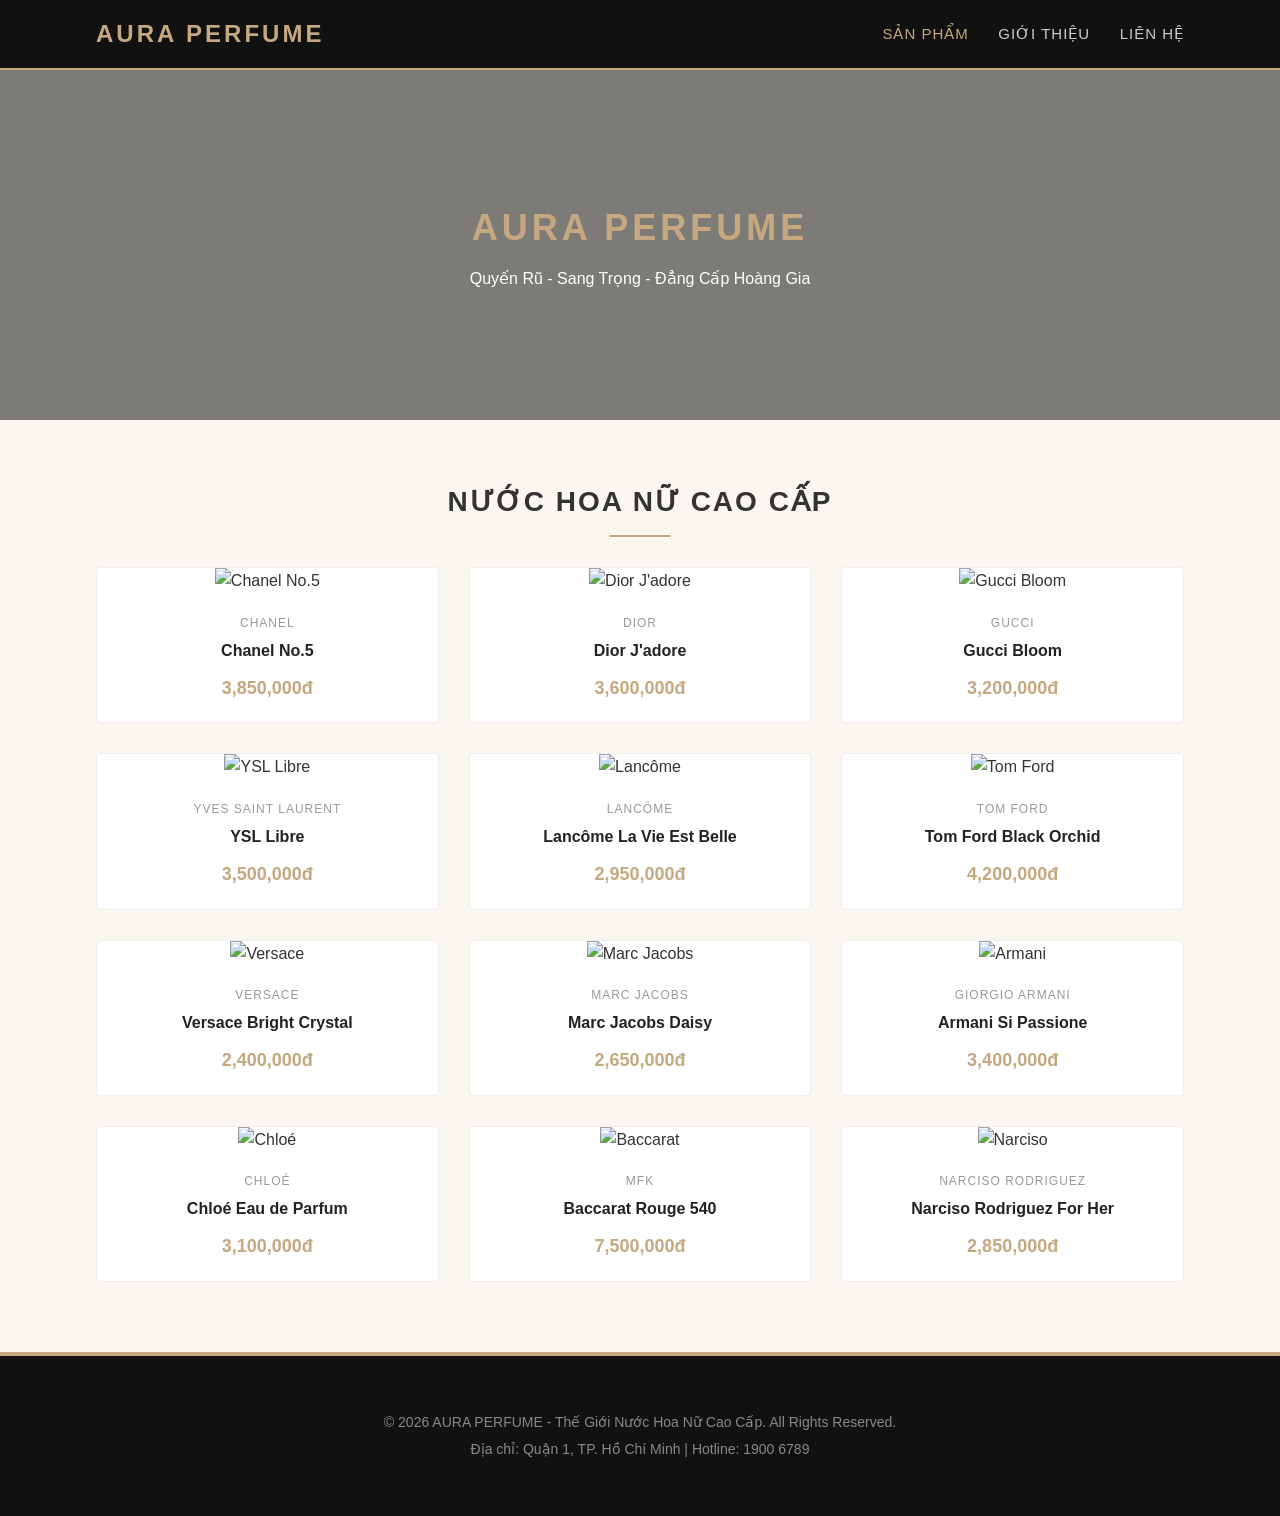
==== index.html @ ec14a526 "up" ====
<!DOCTYPE html>
<html lang="vi">
<head>
    <meta charset="UTF-8">
    <meta name="viewport" content="width=device-width, initial-scale=1.0">
    <title>Aura Perfume - Thế Giới Nước Hoa Nữ Cao Cấp</title>
    <link rel="stylesheet" href="css/style.css">
</head>
<body>
    <header>
        <div class="container navbar">
            <a href="index.html" class="logo">AURA PERFUME</a>
            <nav>
                <a href="index.html" class="active">Sản Phẩm</a>
                <!-- Đi vào thư mục html/ để mở các trang con -->
                <a href="html/gioi-thieu.html">Giới Thiệu</a>
                <a href="html/lien-he.html">Liên Hệ</a>
            </nav>
        </div>
    </header>

    <div class="hero">
        <h1>AURA PERFUME</h1>
        <p>Quyến Rũ - Sang Trọng - Đẳng Cấp Hoàng Gia</p>
    </div>

    <main class="container">
        <h2 class="section-title">Nước Hoa Nữ Cao Cấp</h2>
        <div class="product-grid">
            
            <!-- SP 1 -->
            <div class="product-card" onclick="xemChiTiet(1, 'Chanel No.5', 'Chanel', '3,850,000đ', 'https://images.unsplash.com/photo-1541643600914-78b084683601?auto=format&fit=crop&q=80&w=400')">
                <img src="https://images.unsplash.com/photo-1541643600914-78b084683601?auto=format&fit=crop&q=80&w=400" alt="Chanel No.5" class="product-img">
                <div class="product-info">
                    <div class="brand">Chanel</div>
                    <div class="product-name">Chanel No.5</div>
                    <div class="price">3,850,000đ</div>
                </div>
            </div>

            <!-- SP 2 -->
            <div class="product-card" onclick="xemChiTiet(2, 'Dior J\'adore', 'Dior', '3,600,000đ', 'https://images.unsplash.com/photo-1594035910387-fea47794261f?auto=format&fit=crop&q=80&w=400')">
                <img src="https://images.unsplash.com/photo-1594035910387-fea47794261f?auto=format&fit=crop&q=80&w=400" alt="Dior J'adore" class="product-img">
                <div class="product-info">
                    <div class="brand">Dior</div>
                    <div class="product-name">Dior J'adore</div>
                    <div class="price">3,600,000đ</div>
                </div>
            </div>

            <!-- SP 3 -->
            <div class="product-card" onclick="xemChiTiet(3, 'Gucci Bloom', 'Gucci', '3,200,000đ', 'https://images.unsplash.com/photo-1592945403244-b3fbafd7f539?auto=format&fit=crop&q=80&w=400')">
                <img src="https://images.unsplash.com/photo-1592945403244-b3fbafd7f539?auto=format&fit=crop&q=80&w=400" alt="Gucci Bloom" class="product-img">
                <div class="product-info">
                    <div class="brand">Gucci</div>
                    <div class="product-name">Gucci Bloom</div>
                    <div class="price">3,200,000đ</div>
                </div>
            </div>

            <!-- SP 4 -->
             <div class="product-card" onclick="xemChiTiet(4, 'YSL Libre', 'Yves Saint Laurent', '3,500,000đ', 'https://images.unsplash.com/photo-1547887537-6158d64c35b3?auto=format&fit=crop&q=80&w=400')">
                <img src="https://images.unsplash.com/photo-1547887537-6158d64c35b3?auto=format&fit=crop&q=80&w=400" alt="YSL Libre" class="product-img">
                <div class="product-info">
                    <div class="brand">Yves Saint Laurent</div>
                    <div class="product-name">YSL Libre</div>
                    <div class="price">3,500,000đ</div>
                </div>
            </div>

            <!-- SP 5 -->
            <div class="product-card" onclick="xemChiTiet(5, 'Lancôme La Vie Est Belle', 'Lancôme', '2,950,000đ', 'https://images.unsplash.com/photo-1588405748373-122b2321bc31?auto=format&fit=crop&q=80&w=400')">
                <img src="https://images.unsplash.com/photo-1588405748373-122b2321bc31?auto=format&fit=crop&q=80&w=400" alt="Lancôme" class="product-img">
                <div class="product-info">
                    <div class="brand">Lancôme</div>
                    <div class="product-name">Lancôme La Vie Est Belle</div>
                    <div class="price">2,950,000đ</div>
                </div>
            </div>

            <!-- SP 6 -->
            <div class="product-card" onclick="xemChiTiet(6, 'Tom Ford Black Orchid', 'Tom Ford', '4,200,000đ', 'https://images.unsplash.com/photo-1523293182086-7651a899d37f?auto=format&fit=crop&q=80&w=400')">
                <img src="https://images.unsplash.com/photo-1523293182086-7651a899d37f?auto=format&fit=crop&q=80&w=400" alt="Tom Ford" class="product-img">
                <div class="product-info">
                    <div class="brand">Tom Ford</div>
                    <div class="product-name">Tom Ford Black Orchid</div>
                    <div class="price">4,200,000đ</div>
                </div>
            </div>

            <!-- SP 7 -->
            <div class="product-card" onclick="xemChiTiet(7, 'Versace Bright Crystal', 'Versace', '2,400,000đ', 'https://images.unsplash.com/photo-1595425970377-c9703cf48b6d?auto=format&fit=crop&q=80&w=400')">
                <img src="https://images.unsplash.com/photo-1595425970377-c9703cf48b6d?auto=format&fit=crop&q=80&w=400" alt="Versace" class="product-img">
                <div class="product-info">
                    <div class="brand">Versace</div>
                    <div class="product-name">Versace Bright Crystal</div>
                    <div class="price">2,400,000đ</div>
                </div>
            </div>

            <!-- SP 8 -->
            <div class="product-card" onclick="xemChiTiet(8, 'Marc Jacobs Daisy', 'Marc Jacobs', '2,650,000đ', 'https://images.unsplash.com/photo-1557170334-a9632e77c6e4?auto=format&fit=crop&q=80&w=400')">
                <img src="https://images.unsplash.com/photo-1557170334-a9632e77c6e4?auto=format&fit=crop&q=80&w=400" alt="Marc Jacobs" class="product-img">
                <div class="product-info">
                    <div class="brand">Marc Jacobs</div>
                    <div class="product-name">Marc Jacobs Daisy</div>
                    <div class="price">2,650,000đ</div>
                </div>
            </div>

            <!-- SP 9 -->
            <div class="product-card" onclick="xemChiTiet(9, 'Armani Si Passione', 'Giorgio Armani', '3,400,000đ', 'https://images.unsplash.com/photo-1616949755610-8c9bbc08f138?auto=format&fit=crop&q=80&w=400')">
                <img src="https://images.unsplash.com/photo-1616949755610-8c9bbc08f138?auto=format&fit=crop&q=80&w=400" alt="Armani" class="product-img">
                <div class="product-info">
                    <div class="brand">Giorgio Armani</div>
                    <div class="product-name">Armani Si Passione</div>
                    <div class="price">3,400,000đ</div>
                </div>
            </div>

            <!-- SP 10 -->
            <div class="product-card" onclick="xemChiTiet(10, 'Chloé Eau de Parfum', 'Chloé', '3,100,000đ', 'https://images.unsplash.com/photo-1563170351-be82bc888bb4?auto=format&fit=crop&q=80&w=400')">
                <img src="https://images.unsplash.com/photo-1563170351-be82bc888bb4?auto=format&fit=crop&q=80&w=400" alt="Chloé" class="product-img">
                <div class="product-info">
                    <div class="brand">Chloé</div>
                    <div class="product-name">Chloé Eau de Parfum</div>
                    <div class="price">3,100,000đ</div>
                </div>
            </div>

            <!-- SP 11 -->
            <div class="product-card" onclick="xemChiTiet(11, 'Baccarat Rouge 540', 'Maison Francis Kurkdjian', '7,500,000đ', 'https://images.unsplash.com/photo-1508746829417-e6f548d8d6ed?auto=format&fit=crop&q=80&w=400')">
                <img src="https://images.unsplash.com/photo-1508746829417-e6f548d8d6ed?auto=format&fit=crop&q=80&w=400" alt="Baccarat" class="product-img">
                <div class="product-info">
                    <div class="brand">MFK</div>
                    <div class="product-name">Baccarat Rouge 540</div>
                    <div class="price">7,500,000đ</div>
                </div>
            </div>

            <!-- SP 12 -->
            <div class="product-card" onclick="xemChiTiet(12, 'Narciso Rodriguez For Her', 'Narciso Rodriguez', '2,850,000đ', 'https://images.unsplash.com/photo-1594035910387-fea47794261f?auto=format&fit=crop&q=80&w=400')">
                <img src="https://images.unsplash.com/photo-1594035910387-fea47794261f?auto=format&fit=crop&q=80&w=400" alt="Narciso" class="product-img">
                <div class="product-info">
                    <div class="brand">Narciso Rodriguez</div>
                    <div class="product-name">Narciso Rodriguez For Her</div>
                    <div class="price">2,850,000đ</div>
                </div>
            </div>

        </div>
    </main>

    <footer>
        <div class="container">
            <p>&copy; 2026 AURA PERFUME - Thế Giới Nước Hoa Nữ Cao Cấp. All Rights Reserved.</p>
            <p>Địa chỉ: Quận 1, TP. Hồ Chí Minh | Hotline: 1900 6789</p>
        </div>
    </footer>
    <script src="js/script.js"></script>
</body>
</html>
---- css/style.css ----
* {
    margin: 0;
    padding: 0;
    box-sizing: border-box;
    font-family: 'Segoe UI', Tahoma, Geneva, Verdana, sans-serif;
}

body {
    background-color: #faf6f0; /* Màu nền kem ngọc trai quý phái */
    color: #333;
    line-height: 1.6;
}

.container {
    width: 85%;
    max-width: 1200px;
    margin: 0 auto;
    padding: 20px 0;
}

/* Header & Thanh Điều Hướng */
header {
    background-color: #111;
    color: #fff;
    position: sticky;
    top: 0;
    z-index: 1000;
    border-bottom: 2px solid #c5a880; /* Màu vàng gold */
}

.navbar {
    display: flex;
    justify-content: space-between;
    align-items: center;
    padding: 15px 0;
}

.logo {
    font-size: 24px;
    font-weight: bold;
    letter-spacing: 3px;
    color: #c5a880;
    text-decoration: none;
}

nav a {
    color: #ccc;
    text-decoration: none;
    margin-left: 25px;
    font-size: 15px;
    text-transform: uppercase;
    letter-spacing: 1px;
    transition: color 0.3s;
}

nav a:hover, nav a.active {
    color: #c5a880;
}

/* Banner Hero quảng cáo */
.hero {
    background: linear-gradient(rgba(0,0,0,0.5), rgba(0,0,0,0.5)), url('https://images.unsplash.com/photo-1592945403244-b3fbafd7f539?auto=format&fit=crop&q=80&w=1200') no-repeat center center/cover;
    height: 350px;
    display: flex;
    flex-direction: column;
    justify-content: center;
    align-items: center;
    color: #fff;
    text-align: center;
    margin-bottom: 40px;
}

.hero h1 {
    font-size: 36px;
    letter-spacing: 4px;
    margin-bottom: 10px;
    color: #c5a880;
}

/* Lưới hiển thị 12 sản phẩm */
.section-title {
    text-align: center;
    font-size: 28px;
    letter-spacing: 2px;
    margin-bottom: 30px;
    position: relative;
    text-transform: uppercase;
}

.section-title::after {
    content: '';
    display: block;
    width: 60px;
    height: 2px;
    background-color: #c5a880;
    margin: 10px auto 0;
}

.product-grid {
    display: grid;
    grid-template-columns: repeat(auto-fill, minmax(250px, 1fr));
    gap: 30px;
    margin-bottom: 50px;
}

.product-card {
    background-color: #fff;
    border: 1px solid #eee;
    border-radius: 4px;
    overflow: hidden;
    transition: transform 0.3s, box-shadow 0.3s;
    text-align: center;
    cursor: pointer;
}

.product-card:hover {
    transform: translateY(-5px);
    box-shadow: 0 10px 20px rgba(0,0,0,0.05);
}

.product-img {
    width: 100%;
    height: 280px;
    object-fit: cover;
}

.product-info {
    padding: 20px;
}

.brand {
    font-size: 12px;
    color: #999;
    text-transform: uppercase;
    letter-spacing: 1px;
    margin-bottom: 5px;
}

.product-name {
    font-size: 16px;
    font-weight: 600;
    margin-bottom: 10px;
    color: #222;
}

.price {
    color: #c5a880;
    font-weight: bold;
    font-size: 18px;
}

/* Trang Chi Tiết Sản Phẩm */
.detail-container {
    display: grid;
    grid-template-columns: 1fr 1fr;
    gap: 50px;
    background-color: #fff;
    padding: 40px;
    border-radius: 4px;
    box-shadow: 0 5px 15px rgba(0,0,0,0.02);
    margin-bottom: 50px;
}

.detail-img img {
    width: 100%;
    height: auto;
    border-radius: 4px;
}

.detail-content h2 {
    font-size: 32px;
    margin-bottom: 10px;
}

.detail-price {
    font-size: 24px;
    color: #c5a880;
    font-weight: bold;
    margin: 20px 0;
}

.btn-buy {
    background-color: #111;
    color: #fff;
    padding: 12px 30px;
    border: none;
    text-transform: uppercase;
    letter-spacing: 1px;
    font-weight: bold;
    cursor: pointer;
    transition: background 0.3s;
    margin-top: 20px;
}

.btn-buy:hover {
    background-color: #c5a880;
}

/* Các trang Tĩnh (Giới thiệu, Liên hệ) */
.static-page {
    background-color: #fff;
    padding: 40px;
    border-radius: 4px;
    box-shadow: 0 5px 15px rgba(0,0,0,0.02);
    margin-bottom: 50px;
}

.static-page p {
    margin-bottom: 20px;
}

.contact-form input, .contact-form textarea {
    width: 100%;
    padding: 12px;
    margin-bottom: 15px;
    border: 1px solid #ddd;
    border-radius: 4px;
}

/* Footer Chân Trang */
footer {
    background-color: #111;
    color: #888;
    text-align: center;
    padding: 30px 0;
    font-size: 14px;
    border-top: 4px solid #c5a880;
    margin-top: auto;
}

footer p {
    margin: 5px 0;
}
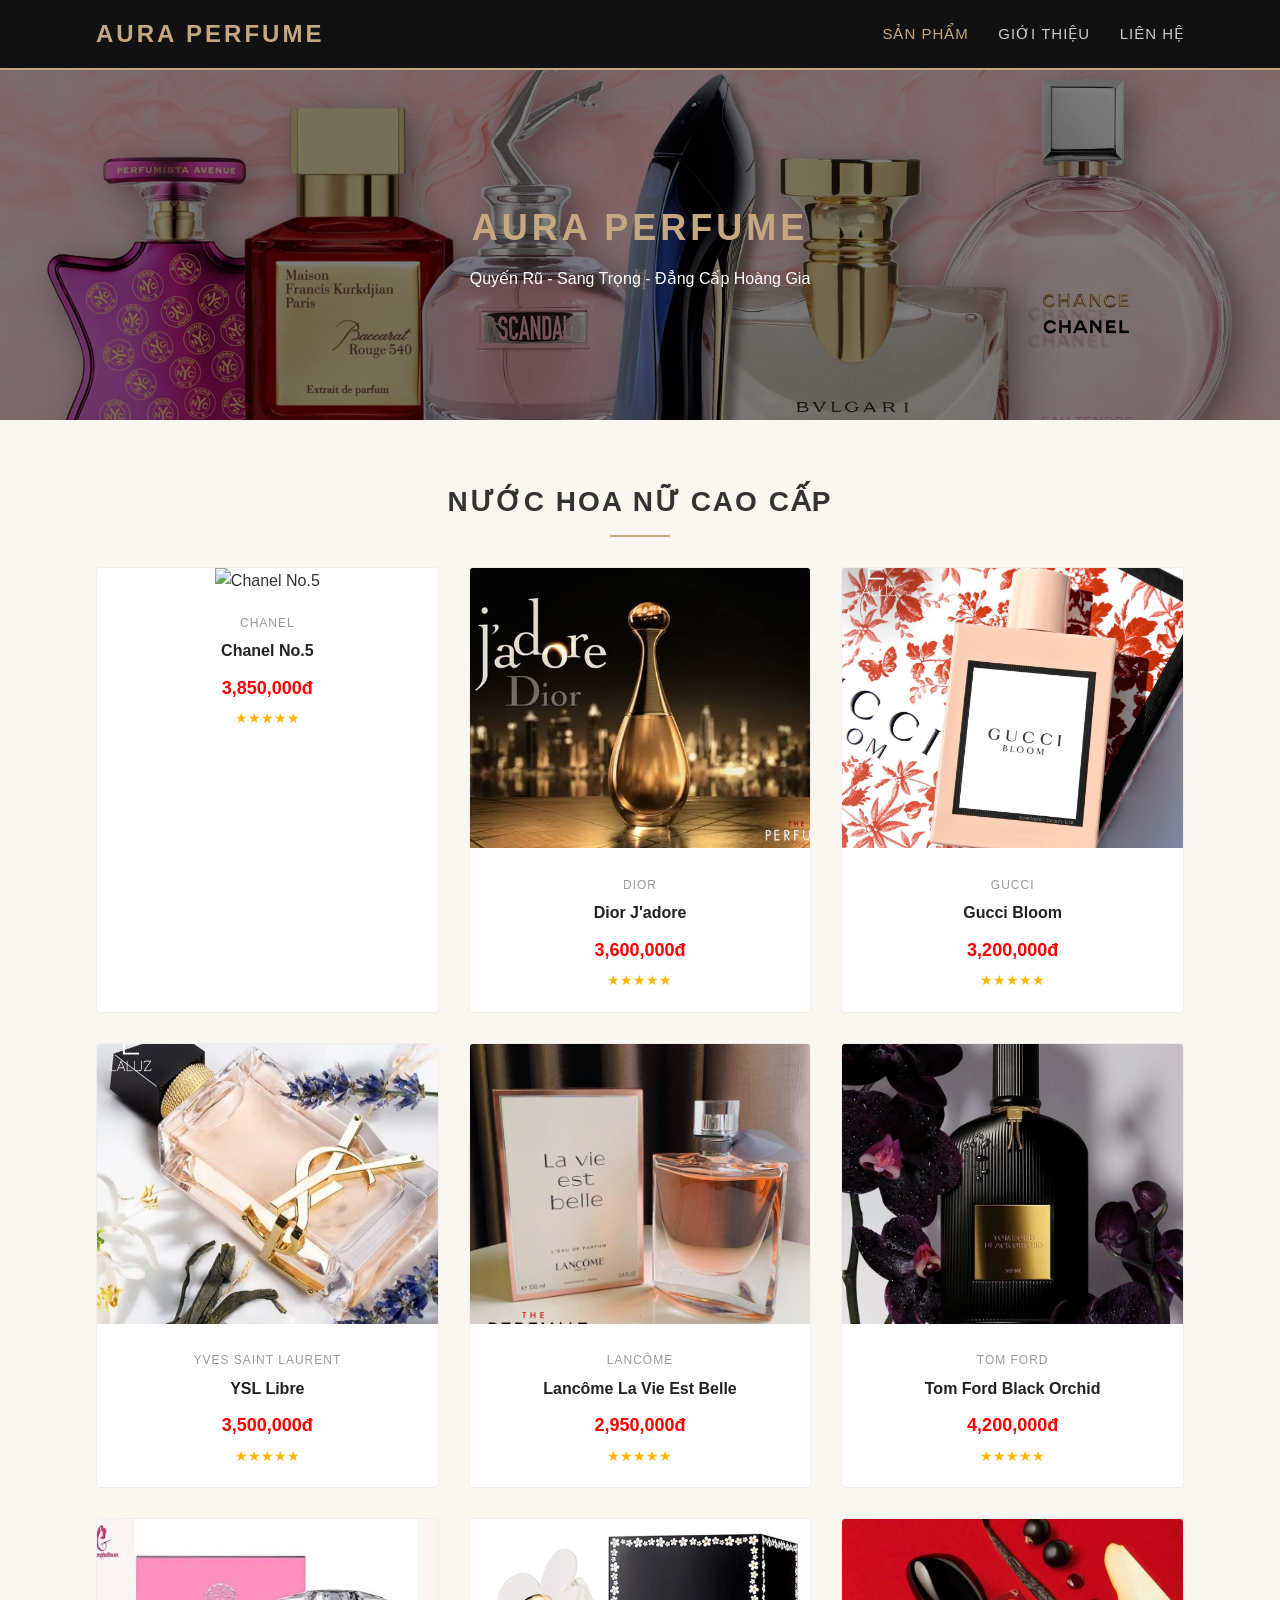
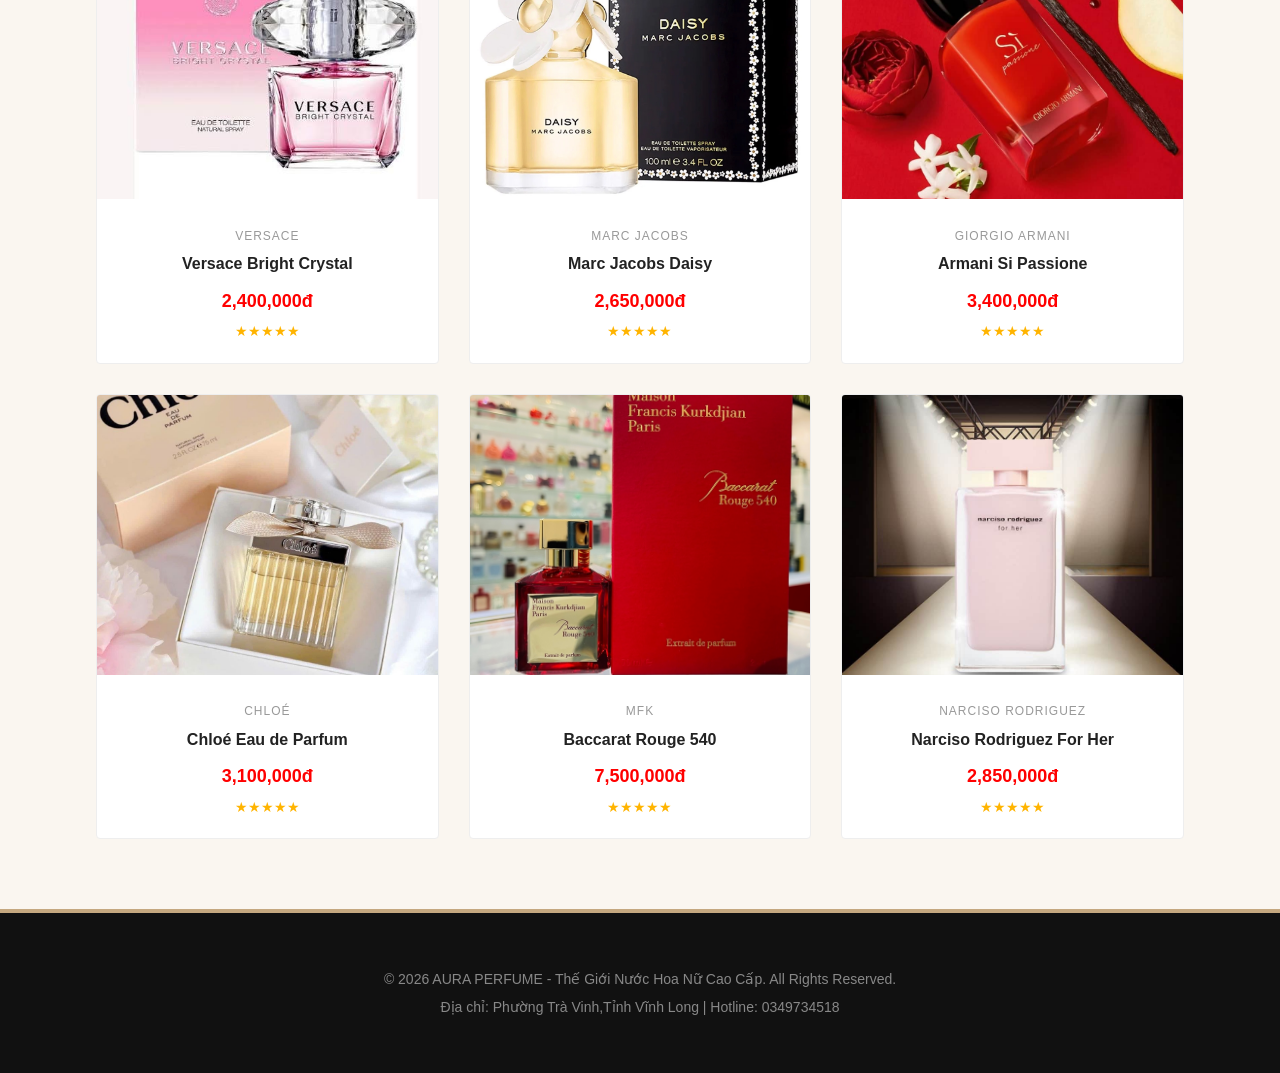
==== commit e39c4ee9: "up" ====
--- a/index.html
+++ b/index.html
@@ -35,116 +35,152 @@
                     <div class="brand">Chanel</div>
                     <div class="product-name">Chanel No.5</div>
                     <div class="price">3,850,000đ</div>
+                    <div class="rating">
+                      &#9733;&#9733;&#9733;&#9733;&#9733;
+                </div>
                 </div>
             </div>
 
             <!-- SP 2 -->
             <div class="product-card" onclick="xemChiTiet(2, 'Dior J\'adore', 'Dior', '3,600,000đ', 'https://images.unsplash.com/photo-1594035910387-fea47794261f?auto=format&fit=crop&q=80&w=400')">
-                <img src="https://images.unsplash.com/photo-1594035910387-fea47794261f?auto=format&fit=crop&q=80&w=400" alt="Dior J'adore" class="product-img">
+                <img src="assets/sp2.jpg" alt="Dior J'adore" class="product-img">
                 <div class="product-info">
                     <div class="brand">Dior</div>
                     <div class="product-name">Dior J'adore</div>
                     <div class="price">3,600,000đ</div>
+                    <div class="rating">
+                      &#9733;&#9733;&#9733;&#9733;&#9733;
+                </div>
                 </div>
             </div>
 
             <!-- SP 3 -->
             <div class="product-card" onclick="xemChiTiet(3, 'Gucci Bloom', 'Gucci', '3,200,000đ', 'https://images.unsplash.com/photo-1592945403244-b3fbafd7f539?auto=format&fit=crop&q=80&w=400')">
-                <img src="https://images.unsplash.com/photo-1592945403244-b3fbafd7f539?auto=format&fit=crop&q=80&w=400" alt="Gucci Bloom" class="product-img">
+                <img src="assets/sp3.jpg" alt="Gucci Bloom" class="product-img">
                 <div class="product-info">
                     <div class="brand">Gucci</div>
                     <div class="product-name">Gucci Bloom</div>
                     <div class="price">3,200,000đ</div>
+                    <div class="rating">
+                      &#9733;&#9733;&#9733;&#9733;&#9733;
+                </div>
                 </div>
             </div>
 
             <!-- SP 4 -->
              <div class="product-card" onclick="xemChiTiet(4, 'YSL Libre', 'Yves Saint Laurent', '3,500,000đ', 'https://images.unsplash.com/photo-1547887537-6158d64c35b3?auto=format&fit=crop&q=80&w=400')">
-                <img src="https://images.unsplash.com/photo-1547887537-6158d64c35b3?auto=format&fit=crop&q=80&w=400" alt="YSL Libre" class="product-img">
+                <img src="assets/sp4.jpg" alt="YSL Libre" class="product-img">
                 <div class="product-info">
                     <div class="brand">Yves Saint Laurent</div>
                     <div class="product-name">YSL Libre</div>
                     <div class="price">3,500,000đ</div>
+                    <div class="rating">
+                      &#9733;&#9733;&#9733;&#9733;&#9733;
+                </div>
                 </div>
             </div>
 
             <!-- SP 5 -->
             <div class="product-card" onclick="xemChiTiet(5, 'Lancôme La Vie Est Belle', 'Lancôme', '2,950,000đ', 'https://images.unsplash.com/photo-1588405748373-122b2321bc31?auto=format&fit=crop&q=80&w=400')">
-                <img src="https://images.unsplash.com/photo-1588405748373-122b2321bc31?auto=format&fit=crop&q=80&w=400" alt="Lancôme" class="product-img">
+                <img src="assets/sp5.1.jpg" alt="Lancôme" class="product-img">
                 <div class="product-info">
                     <div class="brand">Lancôme</div>
                     <div class="product-name">Lancôme La Vie Est Belle</div>
                     <div class="price">2,950,000đ</div>
+                    <div class="rating">
+                      &#9733;&#9733;&#9733;&#9733;&#9733;
+                </div>
                 </div>
             </div>
 
             <!-- SP 6 -->
             <div class="product-card" onclick="xemChiTiet(6, 'Tom Ford Black Orchid', 'Tom Ford', '4,200,000đ', 'https://images.unsplash.com/photo-1523293182086-7651a899d37f?auto=format&fit=crop&q=80&w=400')">
-                <img src="https://images.unsplash.com/photo-1523293182086-7651a899d37f?auto=format&fit=crop&q=80&w=400" alt="Tom Ford" class="product-img">
+                <img src="assets/sp6.jpg" alt="Tom Ford" class="product-img">
                 <div class="product-info">
                     <div class="brand">Tom Ford</div>
                     <div class="product-name">Tom Ford Black Orchid</div>
                     <div class="price">4,200,000đ</div>
+                    <div class="rating">
+                      &#9733;&#9733;&#9733;&#9733;&#9733;
+                </div>
                 </div>
             </div>
 
             <!-- SP 7 -->
             <div class="product-card" onclick="xemChiTiet(7, 'Versace Bright Crystal', 'Versace', '2,400,000đ', 'https://images.unsplash.com/photo-1595425970377-c9703cf48b6d?auto=format&fit=crop&q=80&w=400')">
-                <img src="https://images.unsplash.com/photo-1595425970377-c9703cf48b6d?auto=format&fit=crop&q=80&w=400" alt="Versace" class="product-img">
+                <img src="assets/sp7.jpg" alt="Versace" class="product-img">
                 <div class="product-info">
                     <div class="brand">Versace</div>
                     <div class="product-name">Versace Bright Crystal</div>
                     <div class="price">2,400,000đ</div>
+                    <div class="rating">
+                      &#9733;&#9733;&#9733;&#9733;&#9733;
+                </div>
                 </div>
             </div>
 
             <!-- SP 8 -->
             <div class="product-card" onclick="xemChiTiet(8, 'Marc Jacobs Daisy', 'Marc Jacobs', '2,650,000đ', 'https://images.unsplash.com/photo-1557170334-a9632e77c6e4?auto=format&fit=crop&q=80&w=400')">
-                <img src="https://images.unsplash.com/photo-1557170334-a9632e77c6e4?auto=format&fit=crop&q=80&w=400" alt="Marc Jacobs" class="product-img">
+                <img src="assets/sp8.jpg" alt="Marc Jacobs" class="product-img">
                 <div class="product-info">
                     <div class="brand">Marc Jacobs</div>
                     <div class="product-name">Marc Jacobs Daisy</div>
                     <div class="price">2,650,000đ</div>
+                    <div class="rating">
+                      &#9733;&#9733;&#9733;&#9733;&#9733;
+                </div>
                 </div>
             </div>
 
             <!-- SP 9 -->
             <div class="product-card" onclick="xemChiTiet(9, 'Armani Si Passione', 'Giorgio Armani', '3,400,000đ', 'https://images.unsplash.com/photo-1616949755610-8c9bbc08f138?auto=format&fit=crop&q=80&w=400')">
-                <img src="https://images.unsplash.com/photo-1616949755610-8c9bbc08f138?auto=format&fit=crop&q=80&w=400" alt="Armani" class="product-img">
+                <img src="assets/sp9.jpg" alt="Armani" class="product-img">
                 <div class="product-info">
                     <div class="brand">Giorgio Armani</div>
                     <div class="product-name">Armani Si Passione</div>
                     <div class="price">3,400,000đ</div>
+                    <div class="rating">
+                      &#9733;&#9733;&#9733;&#9733;&#9733;
+                </div>
                 </div>
             </div>
 
             <!-- SP 10 -->
             <div class="product-card" onclick="xemChiTiet(10, 'Chloé Eau de Parfum', 'Chloé', '3,100,000đ', 'https://images.unsplash.com/photo-1563170351-be82bc888bb4?auto=format&fit=crop&q=80&w=400')">
-                <img src="https://images.unsplash.com/photo-1563170351-be82bc888bb4?auto=format&fit=crop&q=80&w=400" alt="Chloé" class="product-img">
+                <img src="assets/sp10.jpg" alt="Chloé" class="product-img">
                 <div class="product-info">
                     <div class="brand">Chloé</div>
                     <div class="product-name">Chloé Eau de Parfum</div>
                     <div class="price">3,100,000đ</div>
+                    <div class="rating">
+                      &#9733;&#9733;&#9733;&#9733;&#9733;
+                </div>
                 </div>
             </div>
 
             <!-- SP 11 -->
             <div class="product-card" onclick="xemChiTiet(11, 'Baccarat Rouge 540', 'Maison Francis Kurkdjian', '7,500,000đ', 'https://images.unsplash.com/photo-1508746829417-e6f548d8d6ed?auto=format&fit=crop&q=80&w=400')">
-                <img src="https://images.unsplash.com/photo-1508746829417-e6f548d8d6ed?auto=format&fit=crop&q=80&w=400" alt="Baccarat" class="product-img">
+                <img src="assets/sp11.jpg" alt="Baccarat" class="product-img">
                 <div class="product-info">
                     <div class="brand">MFK</div>
                     <div class="product-name">Baccarat Rouge 540</div>
                     <div class="price">7,500,000đ</div>
+                    <div class="rating">
+                      &#9733;&#9733;&#9733;&#9733;&#9733;
+                </div>
                 </div>
             </div>
 
             <!-- SP 12 -->
             <div class="product-card" onclick="xemChiTiet(12, 'Narciso Rodriguez For Her', 'Narciso Rodriguez', '2,850,000đ', 'https://images.unsplash.com/photo-1594035910387-fea47794261f?auto=format&fit=crop&q=80&w=400')">
-                <img src="https://images.unsplash.com/photo-1594035910387-fea47794261f?auto=format&fit=crop&q=80&w=400" alt="Narciso" class="product-img">
+                <img src="assets/sp12.jpg" alt="Narciso" class="product-img">
                 <div class="product-info">
                     <div class="brand">Narciso Rodriguez</div>
                     <div class="product-name">Narciso Rodriguez For Her</div>
                     <div class="price">2,850,000đ</div>
+                    <div class="rating">
+                      &#9733;&#9733;&#9733;&#9733;&#9733;
+                </div>
                 </div>
             </div>
 
@@ -154,7 +190,7 @@
     <footer>
         <div class="container">
             <p>&copy; 2026 AURA PERFUME - Thế Giới Nước Hoa Nữ Cao Cấp. All Rights Reserved.</p>
-            <p>Địa chỉ: Quận 1, TP. Hồ Chí Minh | Hotline: 1900 6789</p>
+            <p>Địa chỉ: Phường Trà Vinh,Tỉnh Vĩnh Long | Hotline: 0349734518</p>
         </div>
     </footer>
     <script src="js/script.js"></script>
--- a/css/style.css
+++ b/css/style.css
@@ -59,7 +59,7 @@
 
 /* Banner Hero quảng cáo */
 .hero {
-    background: linear-gradient(rgba(0,0,0,0.5), rgba(0,0,0,0.5)), url('https://images.unsplash.com/photo-1592945403244-b3fbafd7f539?auto=format&fit=crop&q=80&w=1200') no-repeat center center/cover;
+    background: linear-gradient(rgba(0,0,0,0.5), rgba(0,0,0,0.5)), url('../assets/nennuochoa.jpg') no-repeat center center/cover;
     height: 350px;
     display: flex;
     flex-direction: column;
@@ -144,7 +144,7 @@
 }
 
 .price {
-    color: #c5a880;
+    color: red;
     font-weight: bold;
     font-size: 18px;
 }
@@ -230,4 +230,10 @@
 
 footer p {
     margin: 5px 0;
+}
+.rating {
+    color: #ffb400; 
+    font-size: 14px; 
+    margin-top: 5px; 
+    text-align: center; 
 }
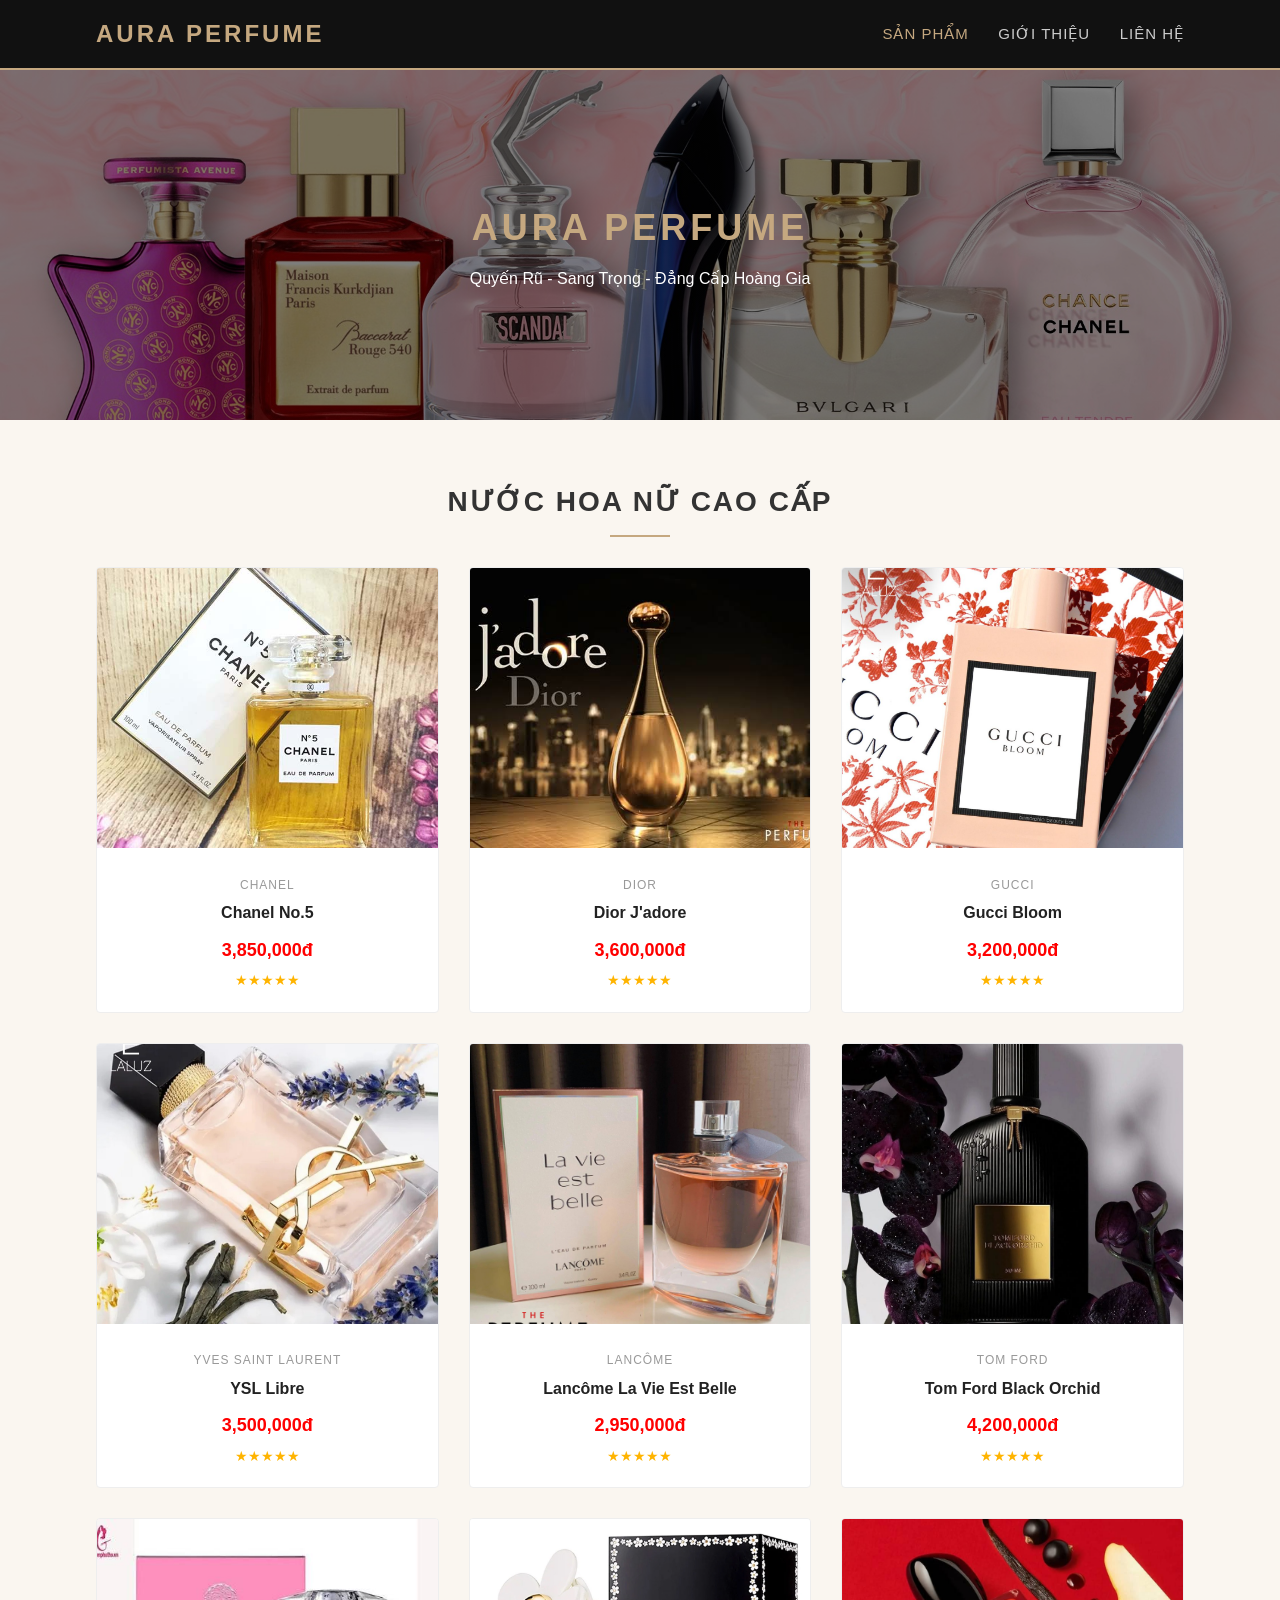
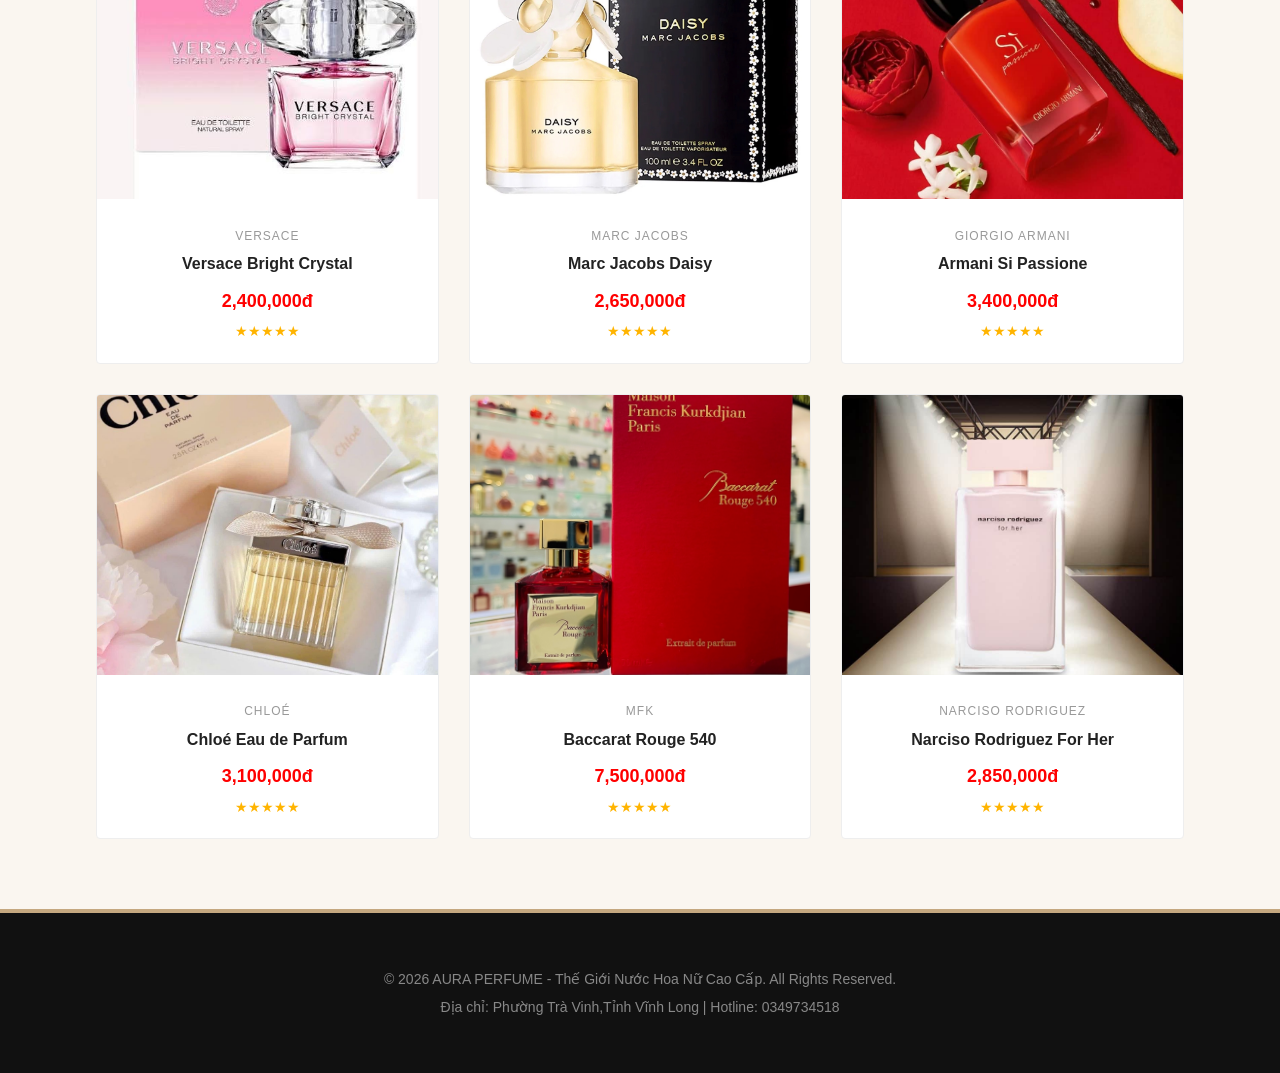
==== commit 2a62894c: "up" ====
--- a/index.html
+++ b/index.html
@@ -12,7 +12,6 @@
             <a href="index.html" class="logo">AURA PERFUME</a>
             <nav>
                 <a href="index.html" class="active">Sản Phẩm</a>
-                <!-- Đi vào thư mục html/ để mở các trang con -->
                 <a href="html/gioi-thieu.html">Giới Thiệu</a>
                 <a href="html/lien-he.html">Liên Hệ</a>
             </nav>
@@ -29,8 +28,8 @@
         <div class="product-grid">
             
             <!-- SP 1 -->
-            <div class="product-card" onclick="xemChiTiet(1, 'Chanel No.5', 'Chanel', '3,850,000đ', 'https://images.unsplash.com/photo-1541643600914-78b084683601?auto=format&fit=crop&q=80&w=400')">
-                <img src="https://images.unsplash.com/photo-1541643600914-78b084683601?auto=format&fit=crop&q=80&w=400" alt="Chanel No.5" class="product-img">
+            <div class="product-card" onclick="xemChiTiet(1, 'Chanel No.5', 'Chanel', '3,850,000đ', 'assets/sp1.jpg')">
+                <img src="assets/sp1.jpg" alt="Chanel No.5" class="product-img">
                 <div class="product-info">
                     <div class="brand">Chanel</div>
                     <div class="product-name">Chanel No.5</div>
@@ -42,7 +41,7 @@
             </div>
 
             <!-- SP 2 -->
-            <div class="product-card" onclick="xemChiTiet(2, 'Dior J\'adore', 'Dior', '3,600,000đ', 'https://images.unsplash.com/photo-1594035910387-fea47794261f?auto=format&fit=crop&q=80&w=400')">
+            <div class="product-card" onclick="xemChiTiet(2, 'Dior J\'adore', 'Dior', '3,600,000đ', 'assets/sp2.jpg')">
                 <img src="assets/sp2.jpg" alt="Dior J'adore" class="product-img">
                 <div class="product-info">
                     <div class="brand">Dior</div>
@@ -55,7 +54,7 @@
             </div>
 
             <!-- SP 3 -->
-            <div class="product-card" onclick="xemChiTiet(3, 'Gucci Bloom', 'Gucci', '3,200,000đ', 'https://images.unsplash.com/photo-1592945403244-b3fbafd7f539?auto=format&fit=crop&q=80&w=400')">
+            <div class="product-card" onclick="xemChiTiet(3, 'Gucci Bloom', 'Gucci', '3,200,000đ', 'assets/sp3.jpg')">
                 <img src="assets/sp3.jpg" alt="Gucci Bloom" class="product-img">
                 <div class="product-info">
                     <div class="brand">Gucci</div>
@@ -68,7 +67,7 @@
             </div>
 
             <!-- SP 4 -->
-             <div class="product-card" onclick="xemChiTiet(4, 'YSL Libre', 'Yves Saint Laurent', '3,500,000đ', 'https://images.unsplash.com/photo-1547887537-6158d64c35b3?auto=format&fit=crop&q=80&w=400')">
+             <div class="product-card" onclick="xemChiTiet(4, 'YSL Libre', 'Yves Saint Laurent', '3,500,000đ', 'assets/sp4.jpg')">
                 <img src="assets/sp4.jpg" alt="YSL Libre" class="product-img">
                 <div class="product-info">
                     <div class="brand">Yves Saint Laurent</div>
@@ -81,7 +80,7 @@
             </div>
 
             <!-- SP 5 -->
-            <div class="product-card" onclick="xemChiTiet(5, 'Lancôme La Vie Est Belle', 'Lancôme', '2,950,000đ', 'https://images.unsplash.com/photo-1588405748373-122b2321bc31?auto=format&fit=crop&q=80&w=400')">
+            <div class="product-card" onclick="xemChiTiet(5, 'Lancôme La Vie Est Belle', 'Lancôme', '2,950,000đ', 'assets/sp5.1.jpg')">
                 <img src="assets/sp5.1.jpg" alt="Lancôme" class="product-img">
                 <div class="product-info">
                     <div class="brand">Lancôme</div>
@@ -94,7 +93,7 @@
             </div>
 
             <!-- SP 6 -->
-            <div class="product-card" onclick="xemChiTiet(6, 'Tom Ford Black Orchid', 'Tom Ford', '4,200,000đ', 'https://images.unsplash.com/photo-1523293182086-7651a899d37f?auto=format&fit=crop&q=80&w=400')">
+            <div class="product-card" onclick="xemChiTiet(6, 'Tom Ford Black Orchid', 'Tom Ford', '4,200,000đ', 'assets/sp6.jpg')">
                 <img src="assets/sp6.jpg" alt="Tom Ford" class="product-img">
                 <div class="product-info">
                     <div class="brand">Tom Ford</div>
@@ -107,7 +106,7 @@
             </div>
 
             <!-- SP 7 -->
-            <div class="product-card" onclick="xemChiTiet(7, 'Versace Bright Crystal', 'Versace', '2,400,000đ', 'https://images.unsplash.com/photo-1595425970377-c9703cf48b6d?auto=format&fit=crop&q=80&w=400')">
+            <div class="product-card" onclick="xemChiTiet(7, 'Versace Bright Crystal', 'Versace', '2,400,000đ', 'assets/sp7.jpg')">
                 <img src="assets/sp7.jpg" alt="Versace" class="product-img">
                 <div class="product-info">
                     <div class="brand">Versace</div>
@@ -120,7 +119,7 @@
             </div>
 
             <!-- SP 8 -->
-            <div class="product-card" onclick="xemChiTiet(8, 'Marc Jacobs Daisy', 'Marc Jacobs', '2,650,000đ', 'https://images.unsplash.com/photo-1557170334-a9632e77c6e4?auto=format&fit=crop&q=80&w=400')">
+            <div class="product-card" onclick="xemChiTiet(8, 'Marc Jacobs Daisy', 'Marc Jacobs', '2,650,000đ', 'assets/sp8.jpg')">
                 <img src="assets/sp8.jpg" alt="Marc Jacobs" class="product-img">
                 <div class="product-info">
                     <div class="brand">Marc Jacobs</div>
@@ -133,7 +132,7 @@
             </div>
 
             <!-- SP 9 -->
-            <div class="product-card" onclick="xemChiTiet(9, 'Armani Si Passione', 'Giorgio Armani', '3,400,000đ', 'https://images.unsplash.com/photo-1616949755610-8c9bbc08f138?auto=format&fit=crop&q=80&w=400')">
+            <div class="product-card" onclick="xemChiTiet(9, 'Armani Si Passione', 'Giorgio Armani', '3,400,000đ', 'assets/sp9.jpg')">
                 <img src="assets/sp9.jpg" alt="Armani" class="product-img">
                 <div class="product-info">
                     <div class="brand">Giorgio Armani</div>
@@ -146,7 +145,7 @@
             </div>
 
             <!-- SP 10 -->
-            <div class="product-card" onclick="xemChiTiet(10, 'Chloé Eau de Parfum', 'Chloé', '3,100,000đ', 'https://images.unsplash.com/photo-1563170351-be82bc888bb4?auto=format&fit=crop&q=80&w=400')">
+            <div class="product-card" onclick="xemChiTiet(10, 'Chloé Eau de Parfum', 'Chloé', '3,100,000đ', 'assets/sp10.jpg')">
                 <img src="assets/sp10.jpg" alt="Chloé" class="product-img">
                 <div class="product-info">
                     <div class="brand">Chloé</div>
@@ -159,7 +158,7 @@
             </div>
 
             <!-- SP 11 -->
-            <div class="product-card" onclick="xemChiTiet(11, 'Baccarat Rouge 540', 'Maison Francis Kurkdjian', '7,500,000đ', 'https://images.unsplash.com/photo-1508746829417-e6f548d8d6ed?auto=format&fit=crop&q=80&w=400')">
+            <div class="product-card" onclick="xemChiTiet(11, 'Baccarat Rouge 540', 'Maison Francis Kurkdjian', '7,500,000đ', 'assets/sp11.jpg')">
                 <img src="assets/sp11.jpg" alt="Baccarat" class="product-img">
                 <div class="product-info">
                     <div class="brand">MFK</div>
@@ -172,7 +171,7 @@
             </div>
 
             <!-- SP 12 -->
-            <div class="product-card" onclick="xemChiTiet(12, 'Narciso Rodriguez For Her', 'Narciso Rodriguez', '2,850,000đ', 'https://images.unsplash.com/photo-1594035910387-fea47794261f?auto=format&fit=crop&q=80&w=400')">
+            <div class="product-card" onclick="xemChiTiet(12, 'Narciso Rodriguez For Her', 'Narciso Rodriguez', '2,850,000đ', 'assets/sp12.jpg')">
                 <img src="assets/sp12.jpg" alt="Narciso" class="product-img">
                 <div class="product-info">
                     <div class="brand">Narciso Rodriguez</div>
--- a/css/style.css
+++ b/css/style.css
@@ -18,7 +18,6 @@
     padding: 20px 0;
 }
 
-/* Header & Thanh Điều Hướng */
 header {
     background-color: #111;
     color: #fff;
@@ -57,7 +56,7 @@
     color: #c5a880;
 }
 
-/* Banner Hero quảng cáo */
+
 .hero {
     background: linear-gradient(rgba(0,0,0,0.5), rgba(0,0,0,0.5)), url('../assets/nennuochoa.jpg') no-repeat center center/cover;
     height: 350px;
@@ -77,7 +76,7 @@
     color: #c5a880;
 }
 
-/* Lưới hiển thị 12 sản phẩm */
+
 .section-title {
     text-align: center;
     font-size: 28px;
@@ -149,7 +148,7 @@
     font-size: 18px;
 }
 
-/* Trang Chi Tiết Sản Phẩm */
+
 .detail-container {
     display: grid;
     grid-template-columns: 1fr 1fr;
@@ -196,7 +195,7 @@
     background-color: #c5a880;
 }
 
-/* Các trang Tĩnh (Giới thiệu, Liên hệ) */
+
 .static-page {
     background-color: #fff;
     padding: 40px;
@@ -217,7 +216,7 @@
     border-radius: 4px;
 }
 
-/* Footer Chân Trang */
+
 footer {
     background-color: #111;
     color: #888;
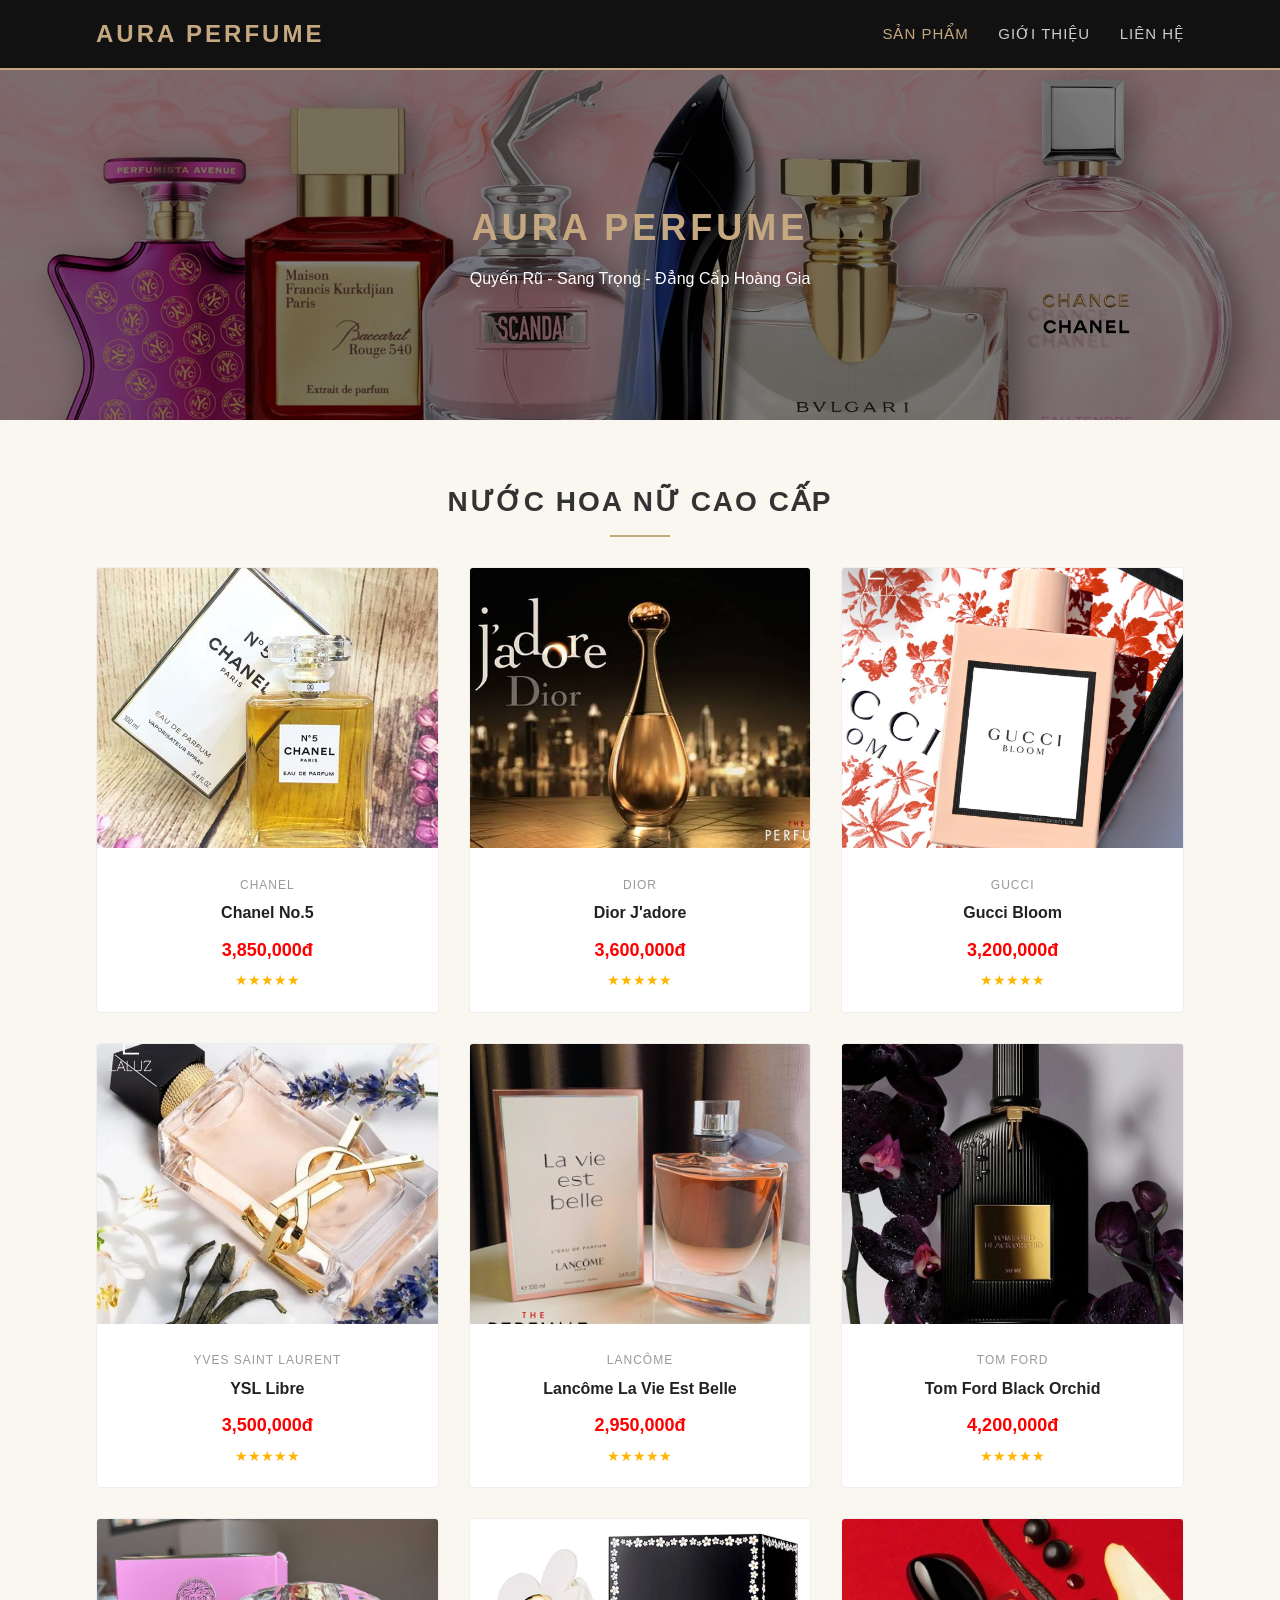
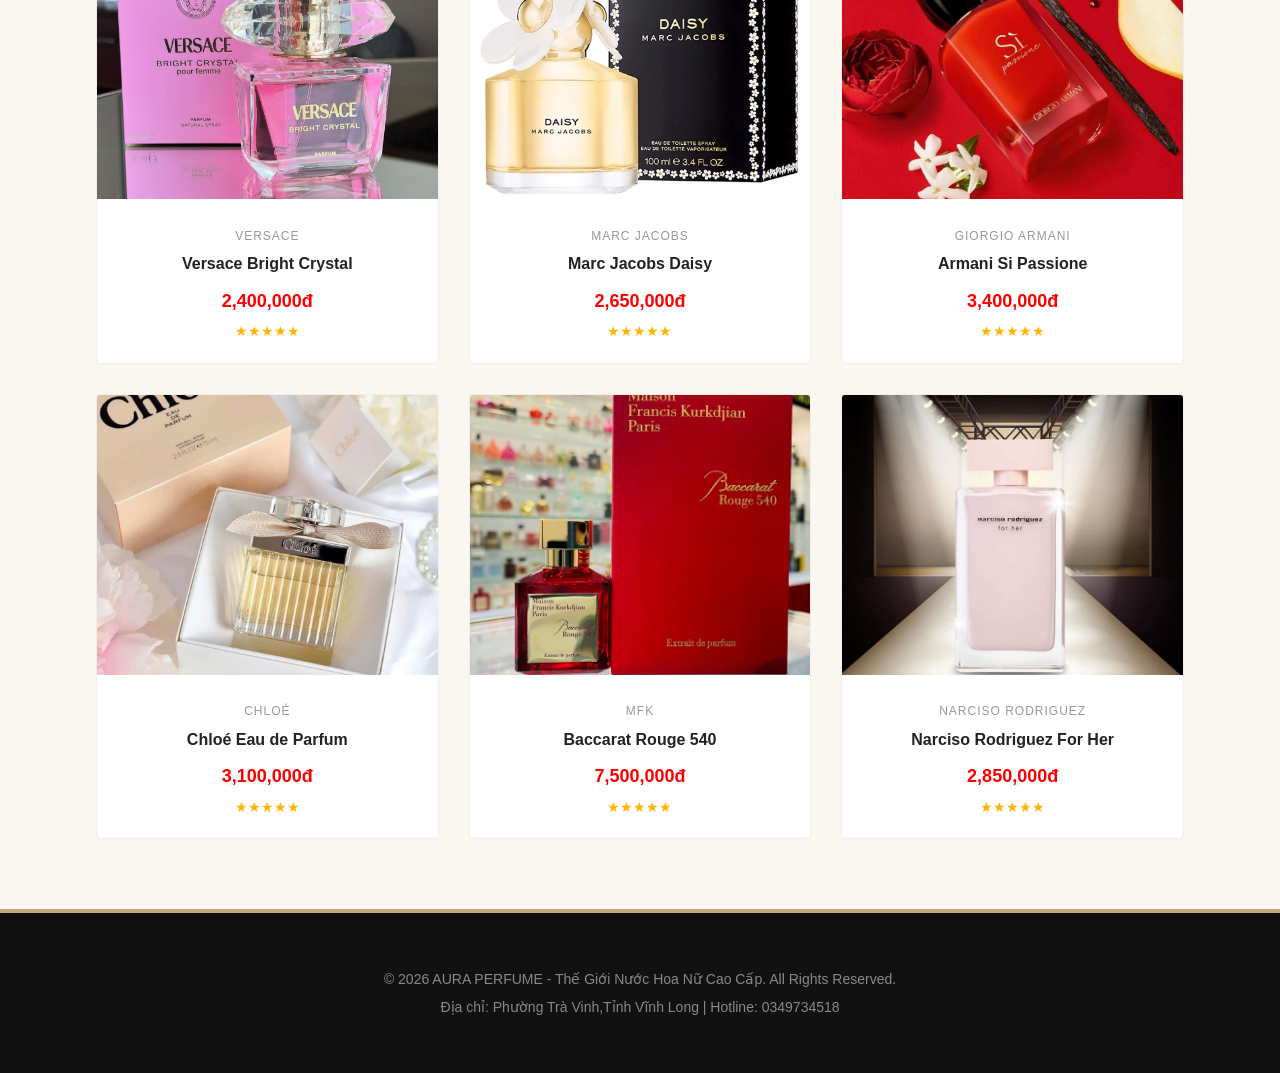
==== commit 170c9093: "up" ====
--- a/index.html
+++ b/index.html
@@ -106,8 +106,8 @@
             </div>
 
             <!-- SP 7 -->
-            <div class="product-card" onclick="xemChiTiet(7, 'Versace Bright Crystal', 'Versace', '2,400,000đ', 'assets/sp7.jpg')">
-                <img src="assets/sp7.jpg" alt="Versace" class="product-img">
+            <div class="product-card" onclick="xemChiTiet(7, 'Versace Bright Crystal', 'Versace', '2,400,000đ', 'assets/sp77.jpg')">
+                <img src="assets/sp77.jpg" alt="Versace" class="product-img">
                 <div class="product-info">
                     <div class="brand">Versace</div>
                     <div class="product-name">Versace Bright Crystal</div>
